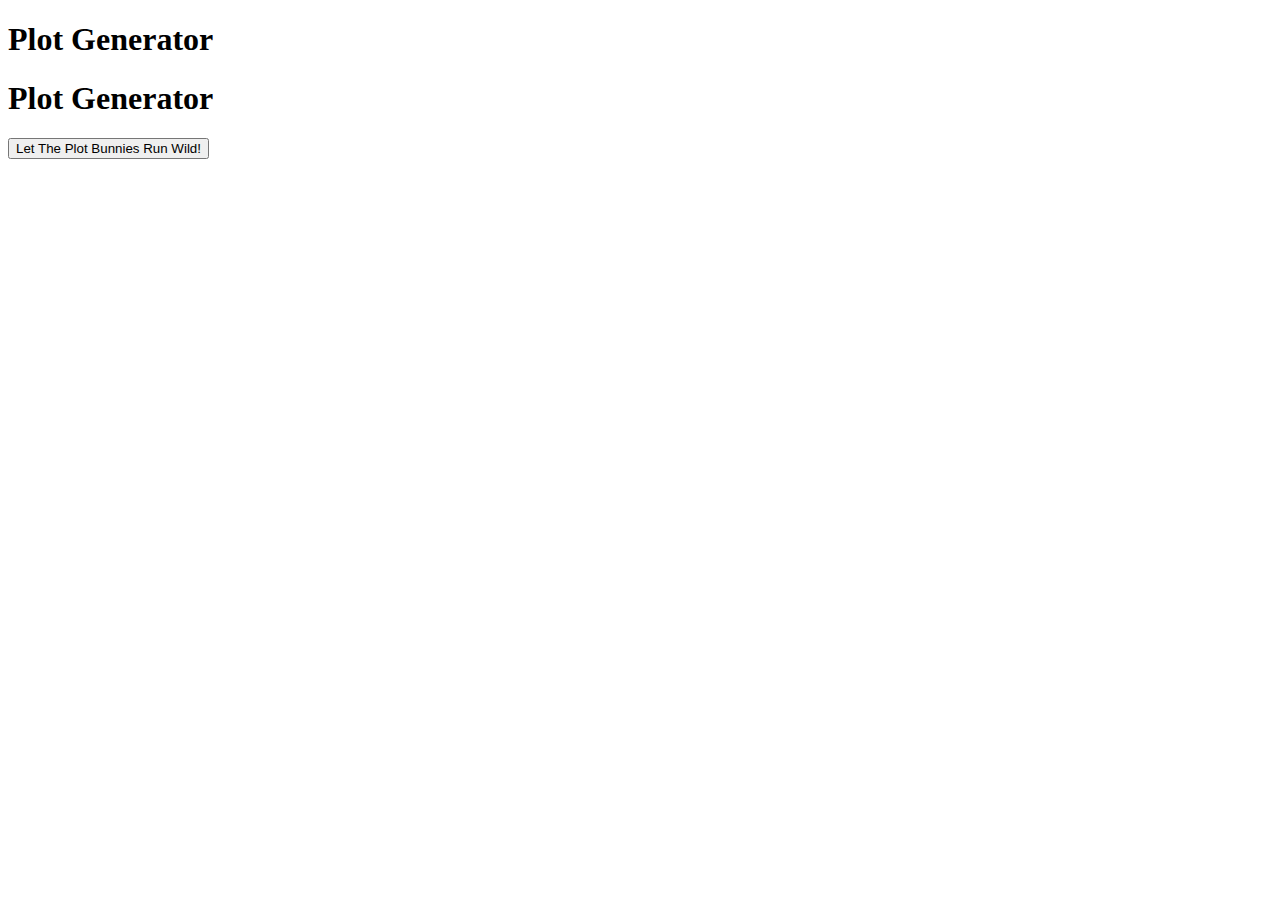
==== index.html @ eb0c8356 "Added genre page and button to index" ====
<!DOCTYPE html>
<html>
<head>
	<!-- Link to css -->
	<link rel="stylesheet" type="text/css" href="main.css">
	<!-- Title and metas -->
	<title>Random Plot Generators</title>
	<meta name="Random Plot Generators" content="Generators that create a random plot based on genre, and information entered by user.">
</head>
<body>
	<header>
		<h1>Plot Generator</h1>
	</header>
	<main>
		<h1>Plot Generator</h1>
		<button href="genrePage.html" class="to-genre-page-button">Let The Plot Bunnies Run Wild!</button>
	</main>
<!-- Scripts for Javascript and Jquery -->
	<script src="https://cdnjs.cloudflare.com/ajax/libs/jquery/3.1.1/jquery.min.js"></script>
  	<script type="text/javascript" src="app.js"></script>
</body>
</html>
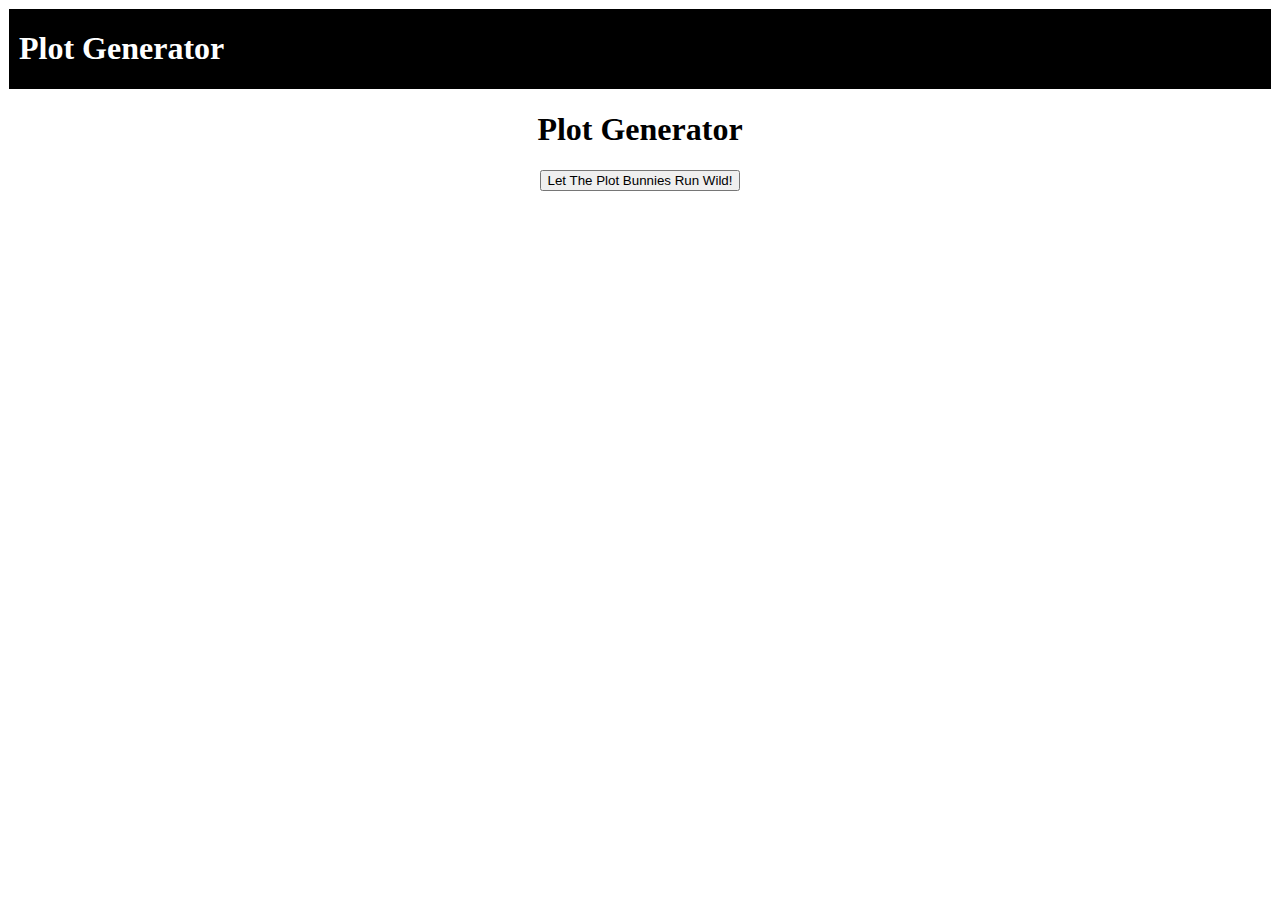
==== commit a91a88bb: "Added css to pages" ====
--- a/index.html
+++ b/index.html
@@ -12,8 +12,10 @@
 		<h1>Plot Generator</h1>
 	</header>
 	<main>
-		<h1>Plot Generator</h1>
-		<button href="genrePage.html" class="to-genre-page-button">Let The Plot Bunnies Run Wild!</button>
+		<div class="start-page-main">			
+			<h1>Plot Generator</h1>
+			<a href="genrePage.html"><button class="start-button js-start-button">Let The Plot Bunnies Run Wild!</button></a>
+		</div>
 	</main>
 <!-- Scripts for Javascript and Jquery -->
 	<script src="https://cdnjs.cloudflare.com/ajax/libs/jquery/3.1.1/jquery.min.js"></script>
--- a/main.css
+++ b/main.css
@@ -0,0 +1,18 @@
+header{
+	border: 1px solid white;
+	background-color: black;
+	color: white;
+	padding-left: 10px;
+}
+
+.start-page-main, .pick-genre-div{
+	text-align: center;
+}
+
+.genre-list > li{
+	list-style: none;	
+	margin-bottom: 20px;
+	border: 1px solid black;
+	padding: 20px;
+}
+
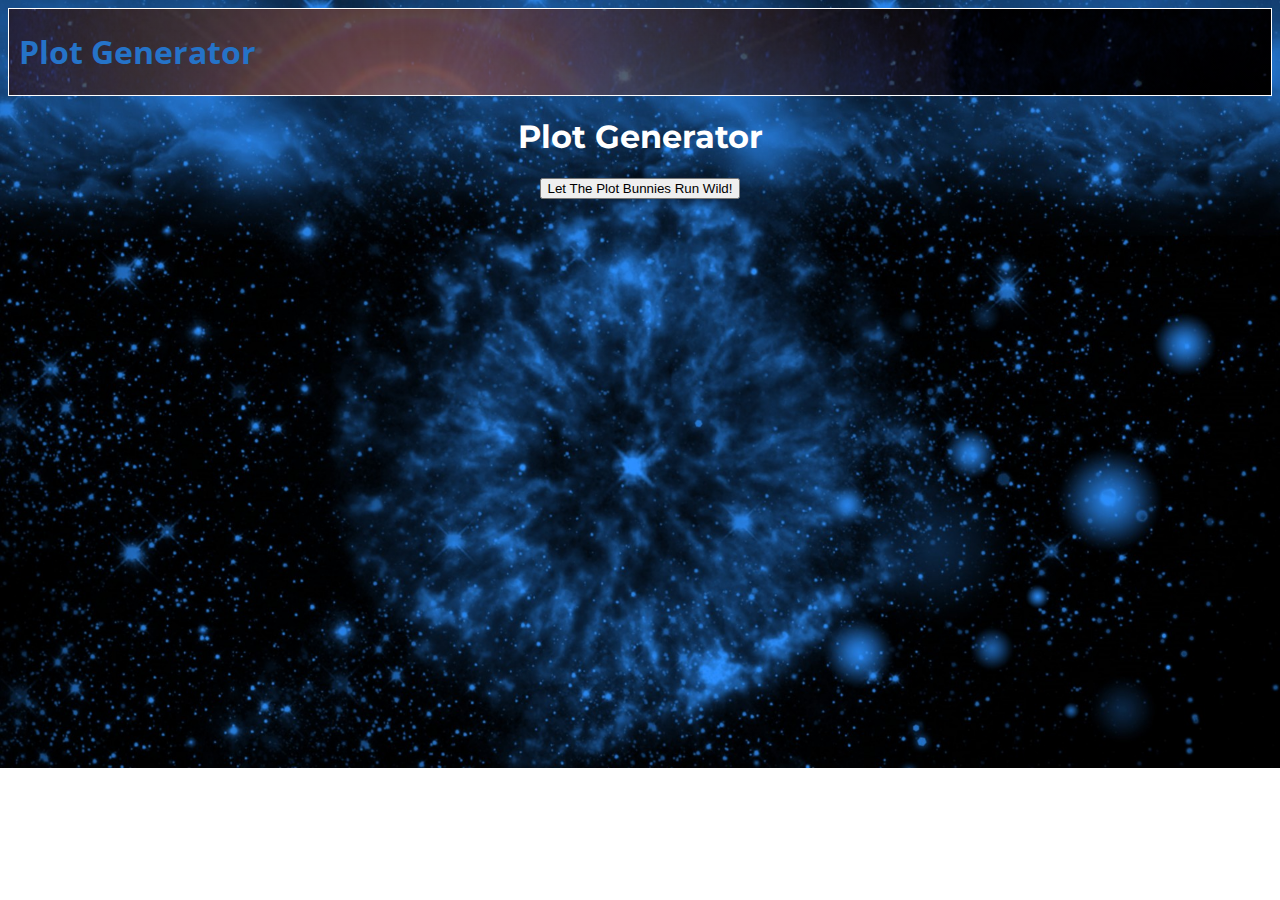
==== commit 1279ee0b: "Fixing error on API and chaning font" ====
--- a/index.html
+++ b/index.html
@@ -3,6 +3,7 @@
 <head>
 	<!-- Link to css -->
 	<link rel="stylesheet" type="text/css" href="main.css">
+	<link href="https://fonts.googleapis.com/css?family=Montserrat|Open+Sans" rel="stylesheet">
 	<!-- Title and metas -->
 	<title>Random Plot Generators</title>
 	<meta name="Random Plot Generators" content="Generators that create a random plot based on genre, and information entered by user.">
@@ -14,7 +15,7 @@
 	<main>
 		<div class="start-page-main">			
 			<h1>Plot Generator</h1>
-			<a href="genrePage.html"><button class="start-button js-start-button">Let The Plot Bunnies Run Wild!</button></a>
+			<button class="start-button js-start-button">Let The Plot Bunnies Run Wild!</button>
 		</div>
 	</main>
 <!-- Scripts for Javascript and Jquery -->
--- a/main.css
+++ b/main.css
@@ -1,18 +1,51 @@
 header{
 	border: 1px solid white;
-	background-color: black;
+	background: linear-gradient(rgba(0,0,0,0.5), rgba(0,0,0,0.5)), url("spaceship.jpg") no-repeat center top;
+	background-size: cover;
+	font-family: 'Open Sans', sans-serif;
+	/*font-size: 20px;*/
+	color: #2573C8;
+	padding-left: 10px;
+}
+
+body{
 	color: white;
-	padding-left: 10px;
+	font-family: 'Montserrat', sans-serif;
+	background: url("galaxy-space-background.jpg") no-repeat;
+	background-size: cover;
 }
 
 .start-page-main, .pick-genre-div{
 	text-align: center;
 }
 
+.hidden{
+	display: none;
+}
+
 .genre-list > li{
 	list-style: none;	
 	margin-bottom: 20px;
-	border: 1px solid black;
+	border: 1px dotted white;
+	padding: 20px;
+	width: 50%;
+}
+
+.romance {
+	background: url("one-single-rose") no-repeat center;
+
+}
+
+.char-form, .word-form{
+	border: 1px solid lightgrey;
 	padding: 20px;
 }
 
+.genre{
+	cursor: pointer;
+}
+
+.region-trigger{
+	cursor: pointer;
+}
+
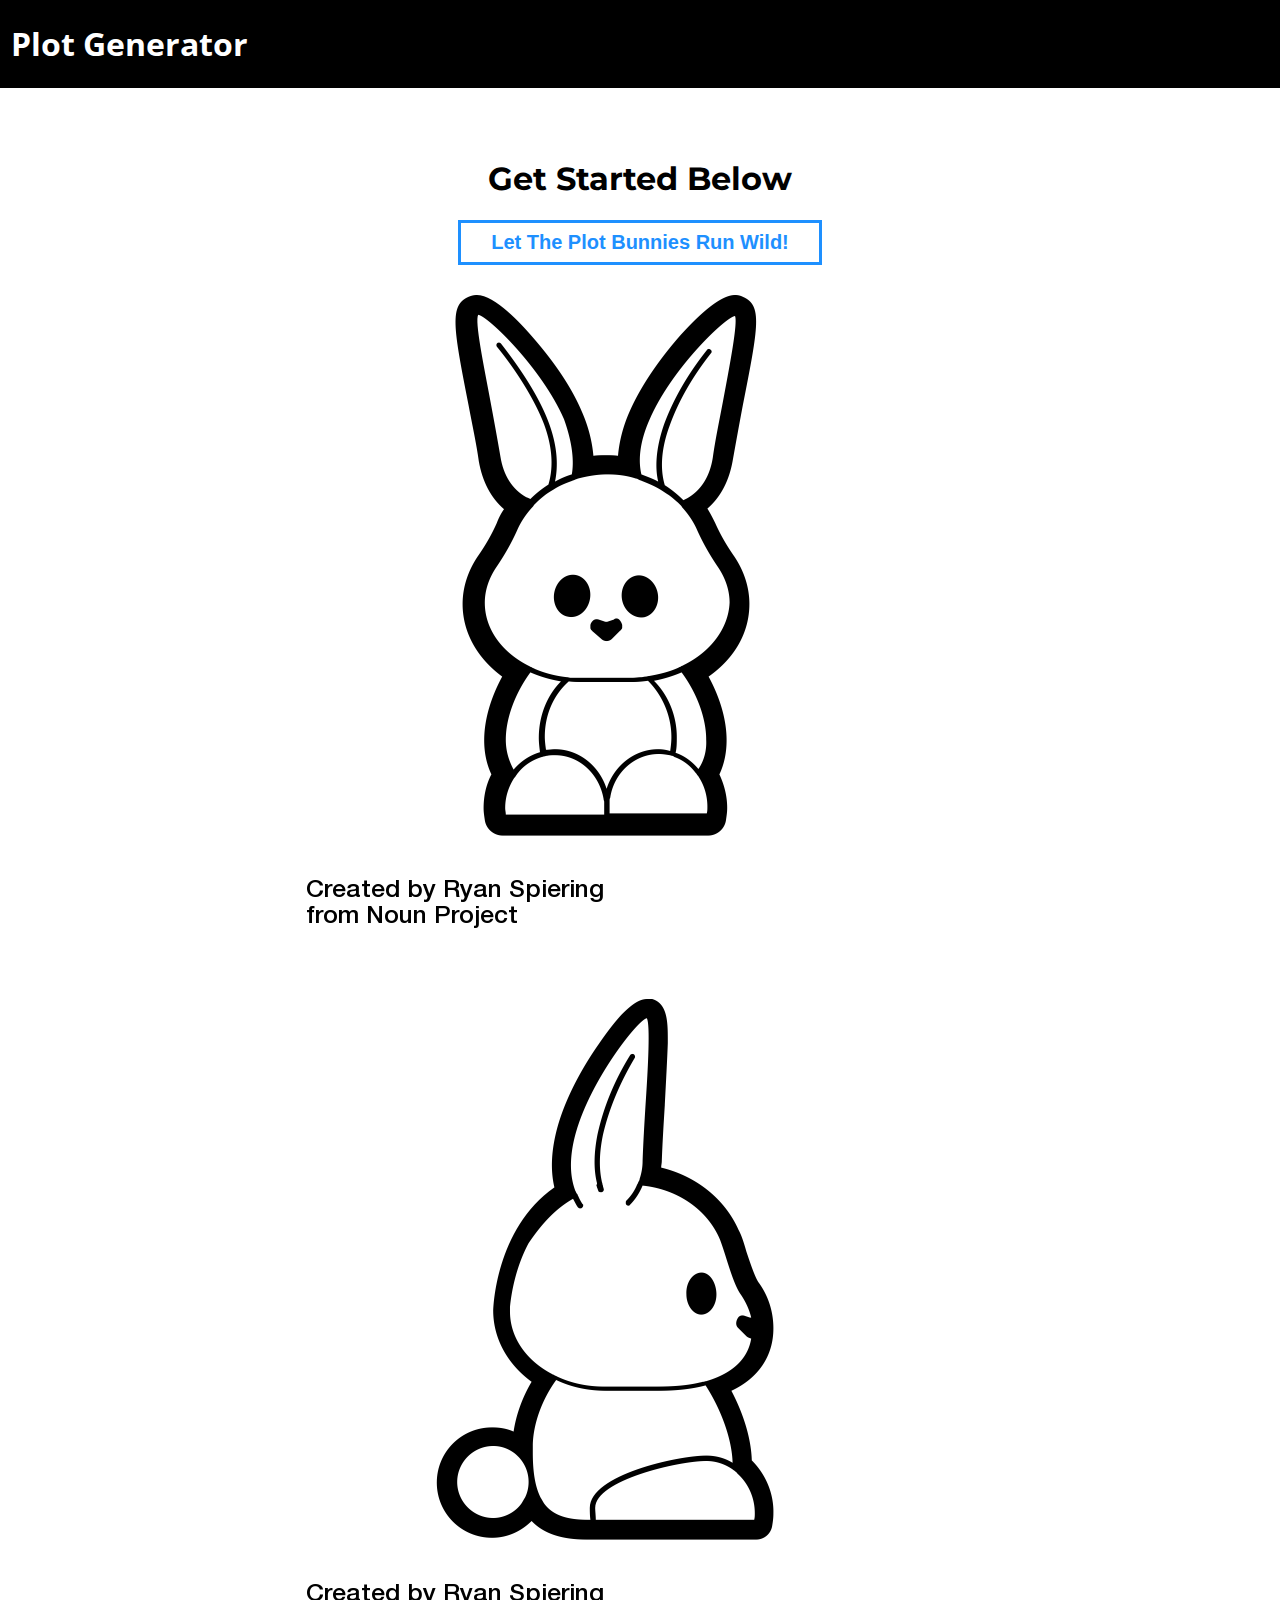
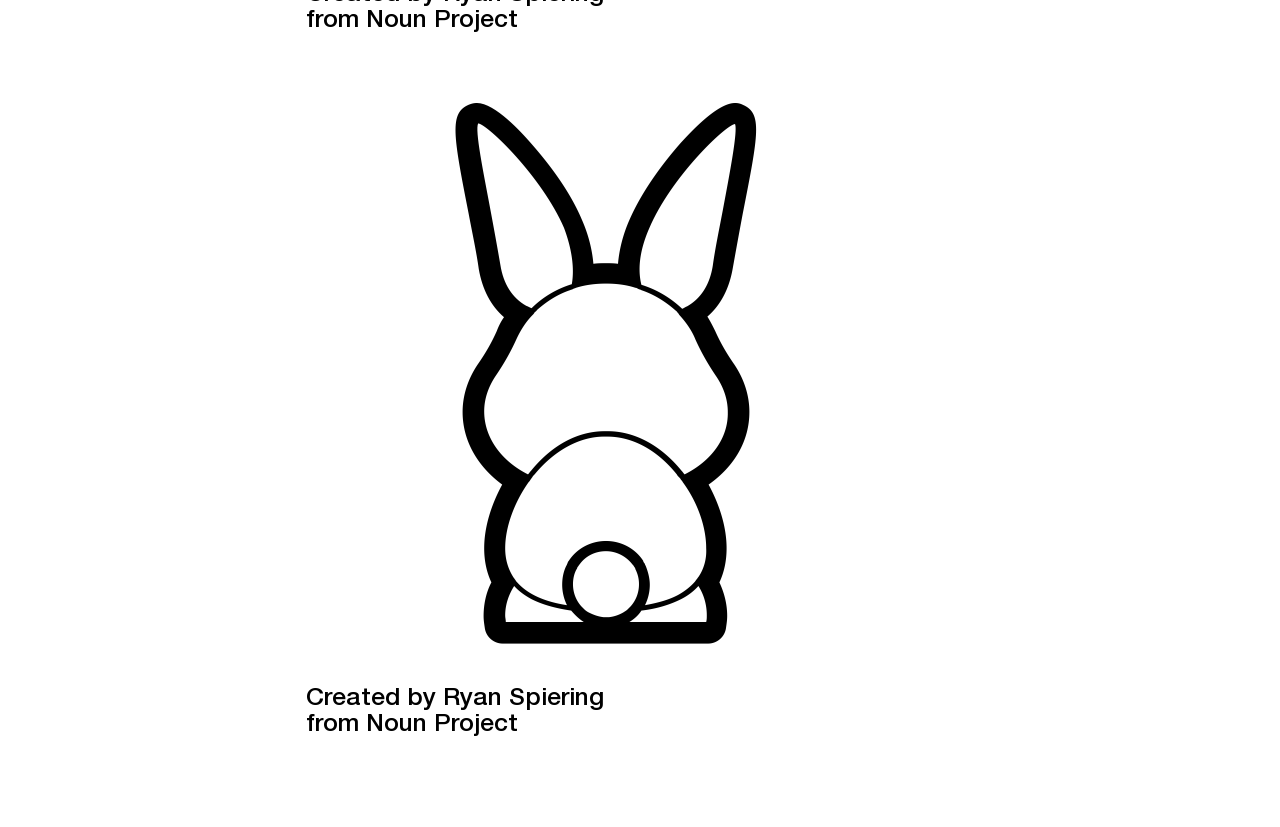
==== commit 819d5cd2: "Added css fixes" ====
--- a/index.html
+++ b/index.html
@@ -14,8 +14,14 @@
 	</header>
 	<main>
 		<div class="start-page-main">			
-			<h1>Plot Generator</h1>
-			<button class="start-button js-start-button">Let The Plot Bunnies Run Wild!</button>
+			<h1>Get Started Below</h1>
+			<button class="start-button js-start-button button">Let The Plot Bunnies Run Wild!</button>
+		</div>
+		<div class="bunnies">
+			<img src="forward-bunny.png" class="bunny">
+			<img src="sideways-bunny.png" class="bunny">
+			<img src="backfacing-bunny.png" class="bunny">
+			<!-- <p>bunny by Ryan Spiering from the Noun Project</p> -->
 		</div>
 	</main>
 <!-- Scripts for Javascript and Jquery -->
--- a/main.css
+++ b/main.css
@@ -1,6 +1,15 @@
+body{
+	color: black;
+	font-family: 'Montserrat', sans-serif;
+	margin:0;
+	box-sizing: border-box;
+
+}
+
 header{
-	border: 1px solid white;
-	background: linear-gradient(rgba(0,0,0,0.5), rgba(0,0,0,0.5)), url("spaceship.jpg") no-repeat center top;
+	border: 1px solid black;
+	/*background: linear-gradient(rgba(0,0,0,0.5), rgba(0,0,0,0.5)), url("spaceship.jpg") no-repeat center top;*/
+	background: black;
 	background-size: cover;
 	font-family: 'Open Sans', sans-serif;
 	/*font-size: 20px;*/
@@ -8,37 +17,94 @@
 	padding-left: 10px;
 }
 
-body{
+header h1 {
 	color: white;
-	font-family: 'Montserrat', sans-serif;
-	background: url("galaxy-space-background.jpg") no-repeat;
+}
+
+
+main {
+	/*background: url("galaxy-space-background.jpg") no-repeat;*/
 	background-size: cover;
+	float: left;
+	padding: 50px 20%;
+}
+p {
+	line-height: 1.75;
+	color: dodgerblue;
+}
+
+label {
+	color: black;
+	font-size: 24px;
+	font-weight: 600;
+}
+
+.bunny {
+	width: 3;
+}
+
+.char-form-1{
+	width: 40%;
+	float: left;
+}
+
+.char-form-2{
+	width: 40%;
+	float: right;
 }
 
 .start-page-main, .pick-genre-div{
 	text-align: center;
 }
 
-.hidden{
-	display: none;
-}
-
 .genre-list > li{
 	list-style: none;	
 	margin-bottom: 20px;
-	border: 1px dotted white;
+	border: 3px solid dodgerblue;
 	padding: 20px;
-	width: 50%;
 }
 
-.romance {
+.regions ul > li, .regions-2 ul > li{
+	border: 1px solid dodgerblue;
+	padding: 5px 8px;
+	cursor: pointer;
+}
+
+.regions ul > li:hover, .regions-2 ul > li:hover{
+	background-color: dodgerblue;
+	color: white;
+}
+
+.regions ul, .regions-2 ul{
+	list-style: none;
+	padding: 0;
+}
+
+/*.romance {
 	background: url("one-single-rose") no-repeat center;
 
+}*/
+
+.region-trigger{
+	text-align: center;
 }
 
-.char-form, .word-form{
-	border: 1px solid lightgrey;
-	padding: 20px;
+.adj-verb-form{
+	margin-top: 30px;
+	float: left;
+	width: 100%;
+}
+
+.form-input{
+	padding: 9px 10px;
+	min-height: 20px;
+	min-width:	93%;
+}
+
+.char-form-1, .char-form-2, .word-form{
+	border: 3px solid dodgerblue;
+	padding: 40px;
+	margin: 20px 0;
 }
 
 .genre{
@@ -49,3 +115,31 @@
 	cursor: pointer;
 }
 
+.button {
+    background-color: white;
+    border: 3px solid dodgerblue;
+    padding: 8px 30px;
+    color: dodgerblue;
+    font-weight: 800;
+    font-size: 20px;
+    cursor: pointer;
+}
+
+.button-dark{
+	background-color: dodgerblue;
+	color: white;
+}
+
+.button-small{
+	font-size: 13px;
+}
+
+.hidden{
+	display: none;
+}
+
+.genre-list {
+	text-align: center;
+    margin: 0px auto;
+    width: 50%;
+}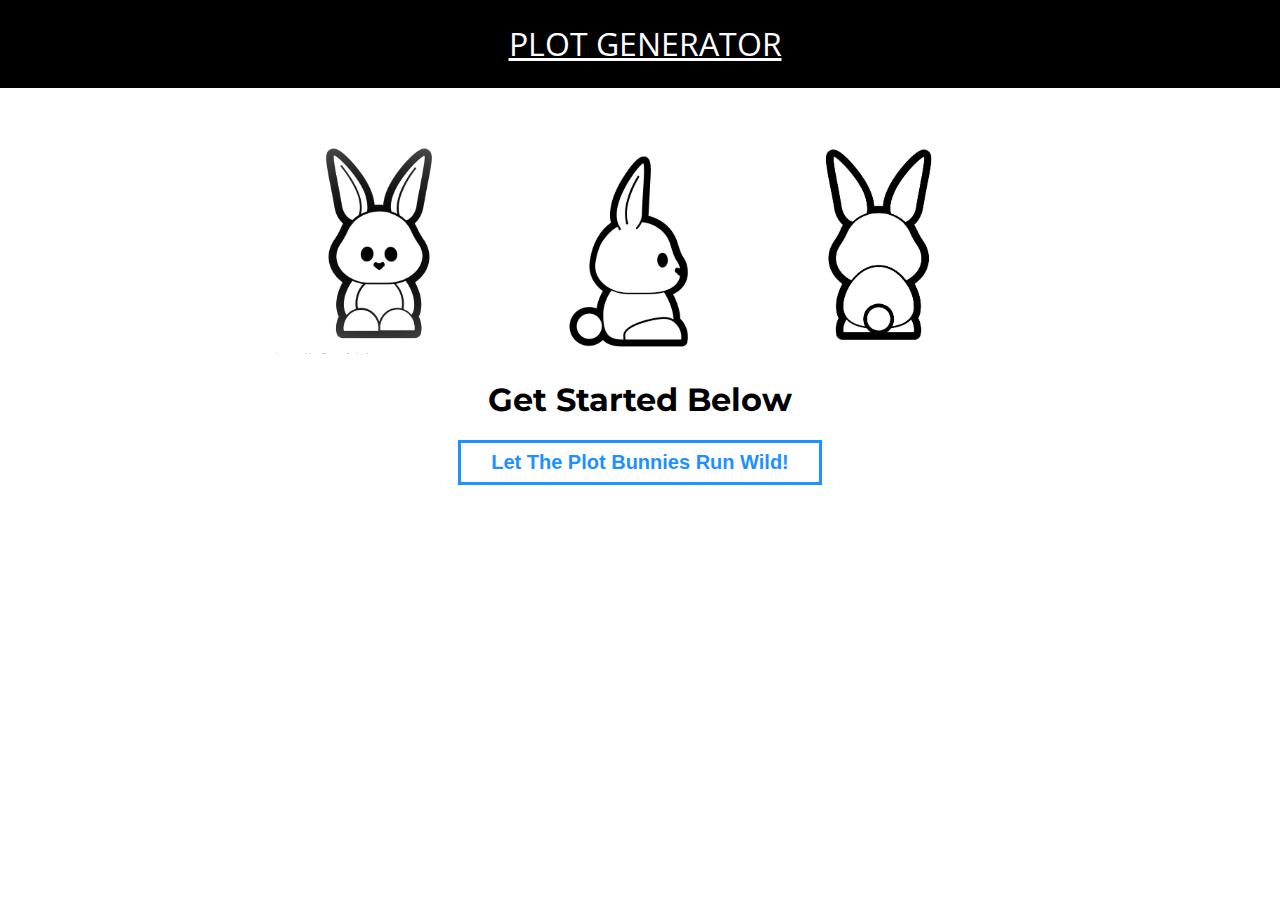
==== commit d1f15ba9: "Fixing css" ====
--- a/index.html
+++ b/index.html
@@ -10,18 +10,18 @@
 </head>
 <body>
 	<header>
-		<h1>Plot Generator</h1>
+		<h1><a href="index.html">Plot Generator</a></h1>
 	</header>
 	<main>
-		<div class="start-page-main">			
-			<h1>Get Started Below</h1>
-			<button class="start-button js-start-button button">Let The Plot Bunnies Run Wild!</button>
-		</div>
 		<div class="bunnies">
 			<img src="forward-bunny.png" class="bunny">
 			<img src="sideways-bunny.png" class="bunny">
 			<img src="backfacing-bunny.png" class="bunny">
 			<!-- <p>bunny by Ryan Spiering from the Noun Project</p> -->
+		</div>
+		<div class="start-page-main">			
+			<h1>Get Started Below</h1>
+			<button class="start-button js-start-button button">Let The Plot Bunnies Run Wild!</button>
 		</div>
 	</main>
 <!-- Scripts for Javascript and Jquery -->
--- a/main.css
+++ b/main.css
@@ -15,18 +15,19 @@
 	/*font-size: 20px;*/
 	color: #2573C8;
 	padding-left: 10px;
+		text-align: center;
+
 }
 
-header h1 {
+header h1 a {
 	color: white;
+	font-weight: 400;
+	text-transform: uppercase;
 }
 
 
 main {
-	/*background: url("galaxy-space-background.jpg") no-repeat;*/
-	background-size: cover;
-	float: left;
-	padding: 50px 20%;
+    padding: 50px 20%;
 }
 p {
 	line-height: 1.75;
@@ -40,7 +41,8 @@
 }
 
 .bunny {
-	width: 3;
+	width: 32%;
+	box-sizing: border-box;
 }
 
 .char-form-1{
@@ -51,6 +53,12 @@
 .char-form-2{
 	width: 40%;
 	float: right;
+}
+
+.char-form {
+	box-sizing: border-box;
+	height: ;
+
 }
 
 .start-page-main, .pick-genre-div{
@@ -81,7 +89,7 @@
 }
 
 /*.romance {
-	background: url("one-single-rose") no-repeat center;
+	background: url("one-single-rose") no-repeat center;	
 
 }*/
 
@@ -104,7 +112,7 @@
 .char-form-1, .char-form-2, .word-form{
 	border: 3px solid dodgerblue;
 	padding: 40px;
-	margin: 20px 0;
+	margin: 10px 0;
 }
 
 .genre{
@@ -142,4 +150,5 @@
 	text-align: center;
     margin: 0px auto;
     width: 50%;
+    padding: 0px;
 }